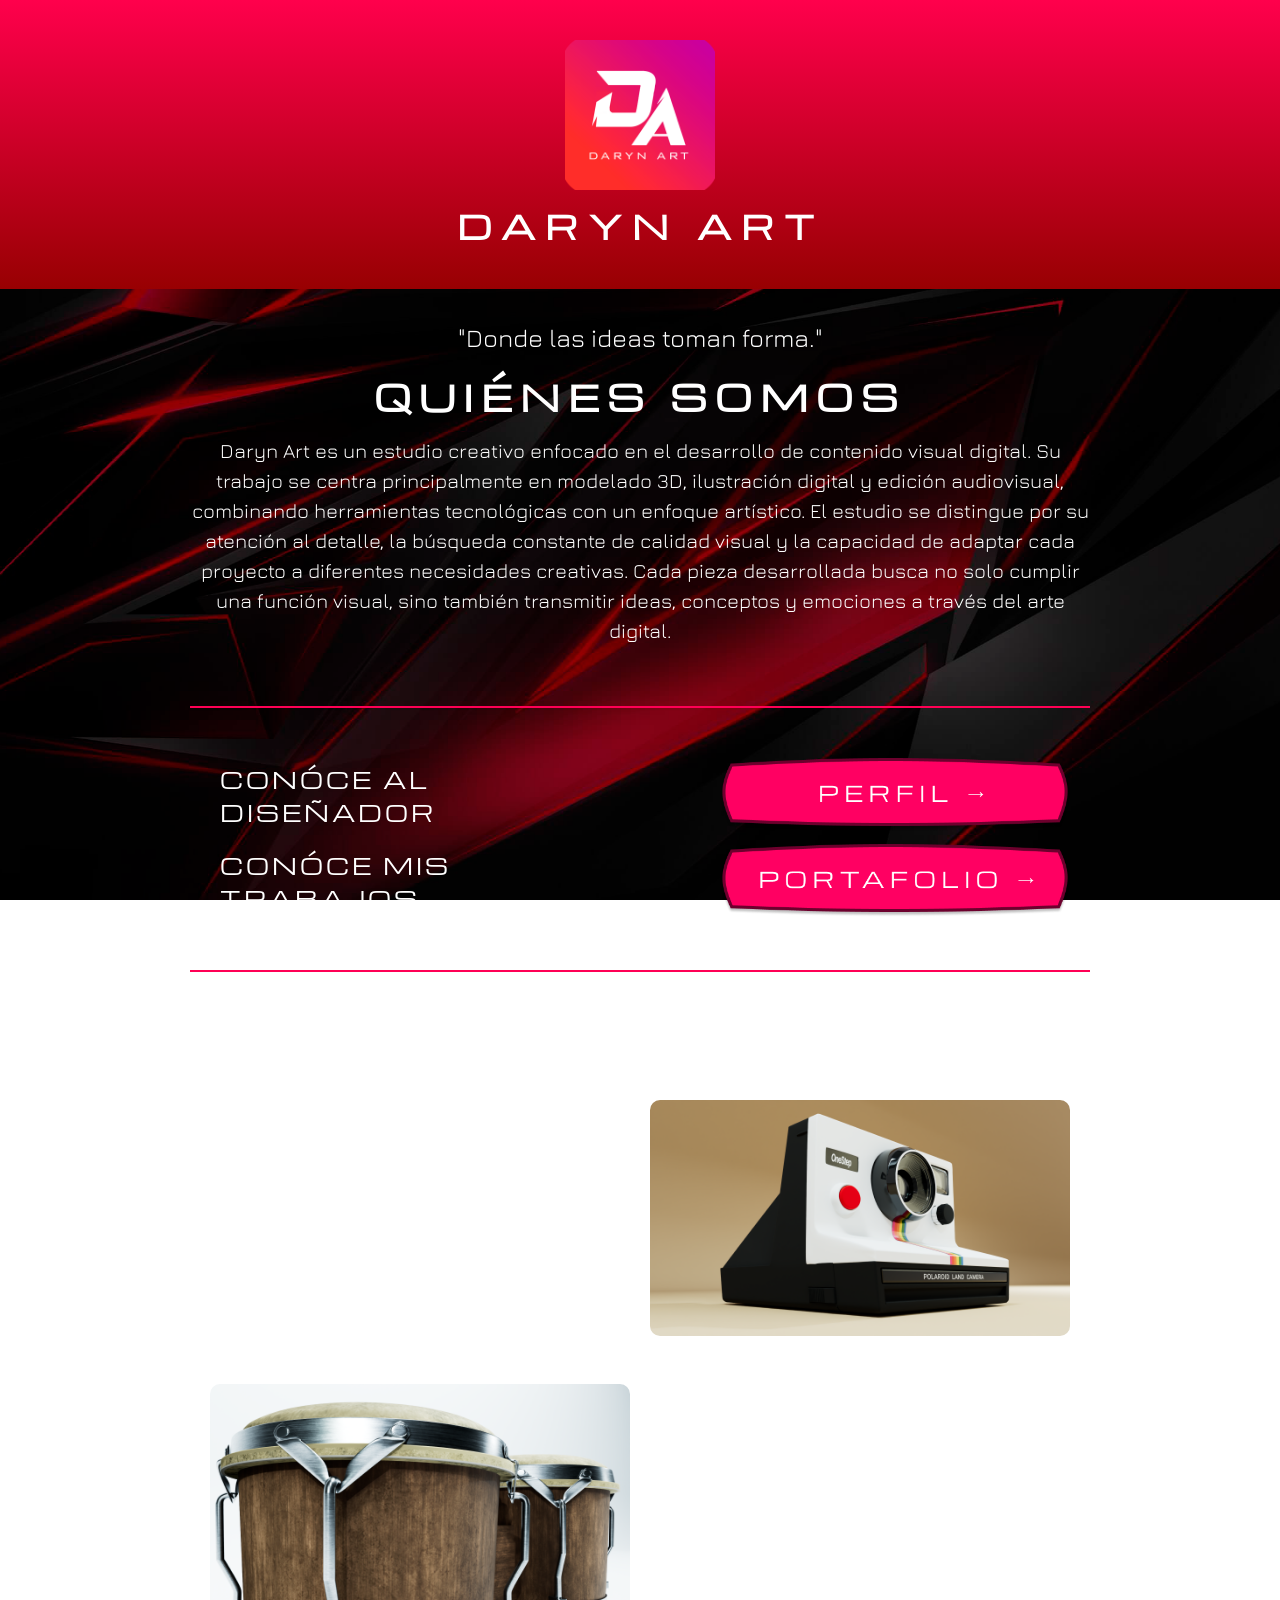
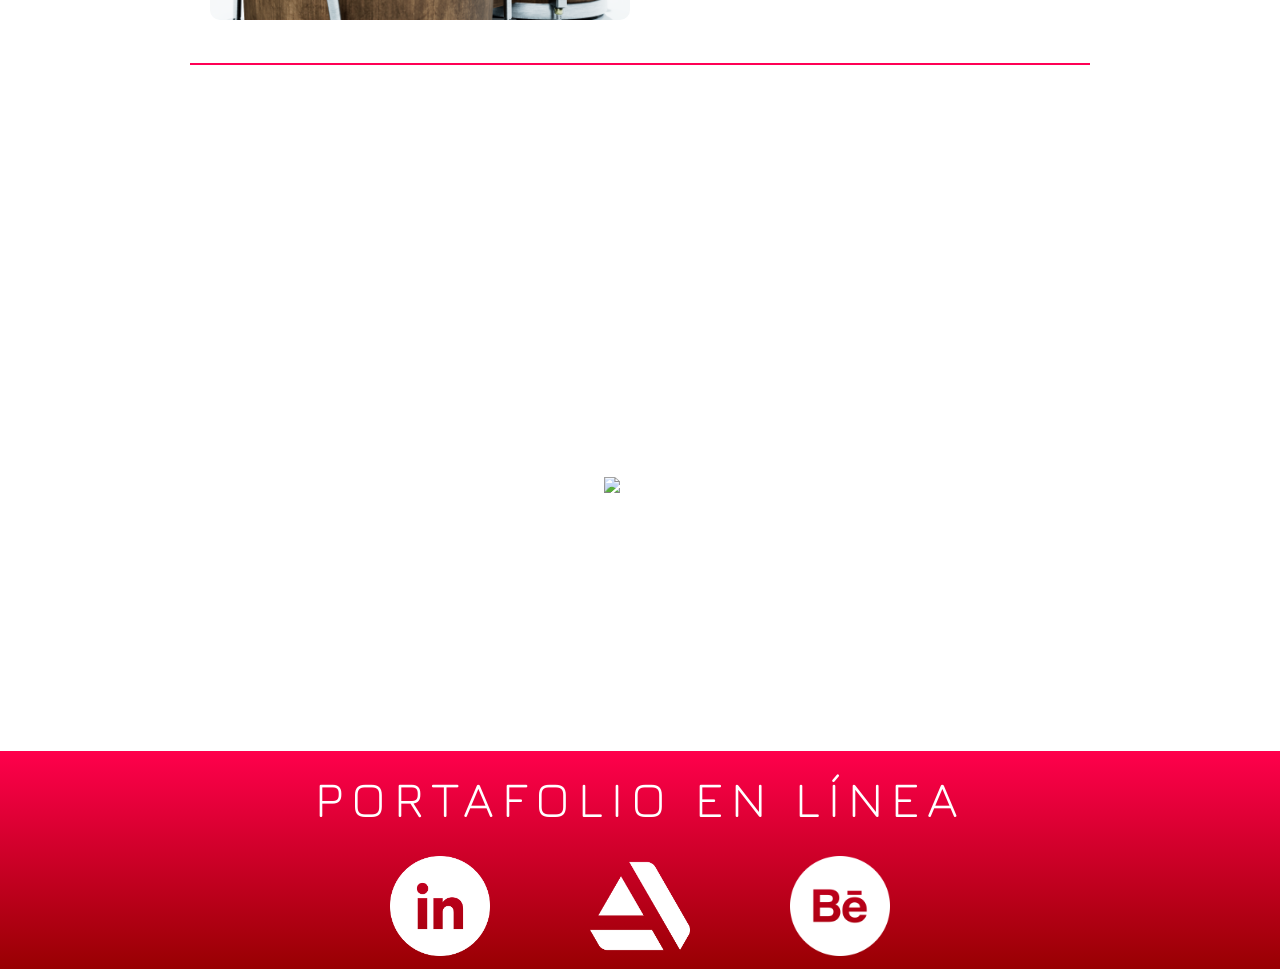
==== index.html @ dc8362f3 "Primero" ====
<!doctype html>
<html>
<head>
<meta charset="utf-8">
<meta name="viewport" content="width=device-width, initial-scale=1.0">

<title>DARYN ART</title>

<!-- Coloqué las tipografías de esta forma para agilizarlo y poder utilizar el CSS -->
<link href="https://fonts.googleapis.com/css2?family=Jura:wght@300..700&family=Michroma&display=swap" rel="stylesheet">

<style>

/* Un reset */
*{ margin:0; padding:0; box-sizing:border-box; }

/* Aqui es para controlar la tipografía */
body{ font-family: 'Jura', sans-serif; color:white; }

/* Los titulos */
h1, h2, h3{ font-family: 'Michroma', sans-serif; }

/* Aqui el fondo */
.fondo{ position:fixed; top:0; left:0; width:100%; height:100%; object-fit:cover; z-index:-1; }
		
footer{margin-top:auto;}

/* Aqui el header */
header{background: linear-gradient(#ff004c,#980002);text-align:center;padding:40px 20px;}

header img{width:150px;}

header h1{margin-top:10px;letter-spacing:5px;}

/* Las secciones */
section{padding:30px 20px;text-align:center;}

	section p{max-width:900px;margin:auto;text-align:center;}
	
/* Los titulos */
h2{margin:15px 0;}

/* Texto */
p{font-size:14px;line-height:1.5;}

/* Aqui los BTS */
.btn{display:inline-block;background:#ff0055;padding:10px 20px;border-radius:20px;margin:10px;text-decoration:none;color:white;}

/* Aqui las tarjetas */
.card{background: rgba(255,255,255,0.05);padding:20px;margin:20px 0;border-radius:10px;}

/* Aqui las imagens */
.card img{width:100%;margin-top:10px;border-radius:10px;}

/* SECCIÓN ACCIONES */
.acciones{padding:10px 20px;max-width:900px; margin:auto; }

/* Estas son las filas */
.fila{display:flex;justify-content:space-between;align-items:center;gap:80px;margin:10px 0;}
	
/* Textos */
.texto p{font-family:'Michroma', sans-serif;font-size:22px;  letter-spacing:3px;text-align:left;}

/* bts con imagen */
.btn-img{width:350px;  }

/* LÍNEA */
.linea{
    height:2px;
    background:#ff0055;
    width:80%;         
    max-width:900px;    
    margin:30px auto;  
}
	
	/* Seccion de conocenos */
.conocenos{padding:0px 20px; max-width:900px; margin:auto;}

/* El titulo */
.titulo-seccion{font-size:38px; text-align:center; margin-bottom:40px;}

/* Los bloques de misión y visión */
.bloque{display:flex; align-items:center; justify-content:space-between; gap:20px; margin-bottom:40px;}

/* Aqui sirve para revertir las acciones de la sección de Mision */
.reverse{flex-direction:row-reverse;}

/* Aqui los textos */
.texto{width:50%; text-align:left; padding-left:10px; }

.texto h3{font-size:20px; margin-bottom:10px;}

.conocenos .texto p{font-size:14px; line-height:1.5;}

/* IMAGEN */
.imagen{width:50%;}

.imagen img{width:100%; border-radius:10px;}
	
	/* VALORES */
.valores{padding:40px 20px; max-width:900px; margin:auto; text-align:center;}

.contenedor-valores{display:flex; justify-content:space-between; gap:20px; margin-top:20px;}

.valor{width:30%;}
.valor h3{font-size:16px; margin-bottom:10px;}
.valor p{font-size:13px;}

/* Aqui esta mi banner */

.banner{margin: var(--espacio-banner) 0;}
.banner img{width:100%;}

/* Esto es para los textos inferiores */

.extra{padding: var(--espacio-secciones) 20px;max-width:900px; margin-left:auto; margin-right:auto; margin-bottom:80px;}

.extra-contenido{display:flex;justify-content:space-between;gap:30px;}

.extra-contenido div{
    width:50%;
}

.extra h3{
    font-size:18px;
    margin-bottom: var(--espacio-textos);
}

.extra p{
    font-size:14px;
}

/* Aqui control para mover elementos */

:root{
    --espacio-banner: 10px;
    --espacio-secciones: 20px;
    --espacio-textos: 10px;

    --espacio-footer-arriba: 120px;
    --icono-size: 100px;             
    --espacio-iconos: 100px;         
    --footer-texto: 22px;
}

/* Aqui va footer */

footer{
    background: linear-gradient(#ff004c,#980002);
    text-align:center;

    padding:10px 0;
    margin-top:auto;

    width:100vw;
    margin-left:calc(-50vw + 50%);
}

/* TEXTO */
footer p{
    font-size: var(--footer-texto);
    margin-bottom:20px;
}

/* CONTENEDOR ICONOS */
.redes{
    display:flex;
    justify-content:center;
    gap: var(--espacio-iconos);
}

/* ICONOS */
.redes img{
    width: var(--icono-size);
}		
</style>
	
</head>

<body>
<!-- Aqui la imagen de fondo -->
<img src="imagenes/FONDO.png" class="fondo">

<div class="overlay">

<header>
    <img src="imagenes/LOGO DARYN ART CON FONDO.png" alt="logo">
    <h1 style= "letter-spacing: 10px">DARYN ART</h1>
</header>

<section>
    <p style= "font-size: 25px">"Donde las ideas toman forma."</p>
    <h2 style= "font-size: 35px; letter-spacing: 8px">QUIÉNES SOMOS</h2>
    <p style= "font-size: 20px">
        Daryn Art es un estudio creativo enfocado en el desarrollo de contenido visual digital. Su trabajo se centra principalmente en modelado 3D, ilustración digital y edición audiovisual, combinando herramientas tecnológicas con un enfoque artístico. El estudio se distingue por su atención al detalle, la búsqueda constante de calidad visual y la capacidad de adaptar cada proyecto a diferentes necesidades creativas. Cada pieza desarrollada busca no solo cumplir una función visual, sino también transmitir ideas, conceptos y emociones a través del arte digital.
    </p>
</section>
	
<div class="linea"></div>
	
<section class="acciones">

    <div class="fila">
        <div class="texto">
            <p>CONÓCE AL</p>
            <p>DISEÑADOR</p>
        </div>

        <a href="perfil.html">
            <img src="imagenes/BT_PERFIL.png" class="btn-img">
        </a>
    </div>

    <div class="fila">
        <div class="texto">
            <p>CONÓCE MIS</p>
            <p>TRABAJOS</p>
        </div>

        <a href="portafolio.html">
            <img src="imagenes/BT_PORTAFOLIO.png" class="btn-img">
        </a>
    </div>
</section>

	<div class="linea"></div>
	
<section class="conocenos">

    <h2 class="titulo-seccion" style= "letter-spacing: 8px">CONÓCENOS</h2>

    <!-- Aqui la misión -->
    <div class="bloque">
        <div class="texto">
            <h3 style= "letter-spacing: 8px">MISIÓN</h3>
            <p>
                Crear contenido visual de alta calidad mediante modelado 3D, ilustración y edición audiovisual, transformando ideas en experiencias visuales innovadoras. En Daryn Art se busca combinar creatividad, técnica y atención al detalle para desarrollar proyectos que comuniquen conceptos de forma estética, clara y memorable.

            </p>
        </div>

        <div class="imagen">
            <img src="imagenes/RENDER POLAROID 2.png">
        </div>
    </div>

    <!-- Aqui la visión -->
    <div class="bloque reverse">
        <div class="texto">
            <h3 style= "letter-spacing: 8px">VISIÓN</h3>
            <p>
                Convertirse en un estudio creativo reconocido por su innovación visual y excelencia artística, destacando en la creación de contenido digital que inspire, comunique y aporte valor a proyectos artísticos, educativos y profesionales.

            </p>
        </div>

        <div class="imagen">
            <img src="imagenes/Bongos ESTUDIO_FOTOGRAFICO_1.png">
        </div>
    </div>

</section>

<!-- Aqui la linea roja de separación -->
<div class="linea"></div>

<!-- Sección de valores -->
<section class="valores">

    <h2 class="titulo-seccion" style= "letter-spacing: 8px">NUESTROS VALORES</h2>

    <div class="contenedor-valores">

        <div class="valor">
            <h3 style= "letter-spacing: 8px">CREATIVIDAD</h3>
            <p style= "font-size: 20px">Explorar constantemente nuevas formas, estilos y ideas de expresión visual.</p>
        </div>

        <div class="valor">
            <h3 style= "letter-spacing: 8px">CALIDAD</h3>
            <p style= "font-size: 20px">Cuidar cada detalle del proceso creativo para entregar resultados profesionales.</p>
        </div>

        <div class="valor">
            <h3 style= "letter-spacing: 8px">INNOVACIÓN</h3>
            <p style= "font-size: 20px">Integrar nuevas herramientas y tendencias en el arte digital.</p>
        </div>

    </div>
</section>

<!-- Aqui l banner -->
<section class="banner">
    <img src="imagenes/banner.png" alt="banner">
</section>

<!-- Texto debaho del banner -->
<section class="extra">

    <div class="extra-contenido">

        <div>
            <h3 style= "letter-spacing: 8px">COMPROMISO</h3>
            <p style= "font-size: 20px">Trabajar con responsabilidad y dedicación en cada proyecto.</p>
        </div>

        <div>
            <h3 style= "letter-spacing: 8px">PASIÓN POR EL ARTE</h3>
            <p style= "font-size: 20px">Motivación constante por crear, aprender y mejorar.</p>
        </div>

    </div>

</section>

<!-- Footer -->
<footer>

    <p style= "font-size: 50px; letter-spacing: 8px">PORTAFOLIO EN LÍNEA</p>

    <div class="redes">
        <a href="https://www.linkedin.com/in/christian-daniel-martinez-bugarin-a388b5383/" target="_blank">
            <img src="imagenes/LOGO_LINKEDIN BLANCO.png">
        </a>

        <a href="https://www.artstation.com/darynart3design" target="_blank">
            <img src="imagenes/LOGO_ART BLANCO.png">
        </a>

        <a href="https://www.behance.net/chrisbugarn" target="_blank">
            <img src="imagenes/LOGO_BEHANCE BLANCO.png">
        </a>
    </div>

</footer>
</div>

</body>
</html>
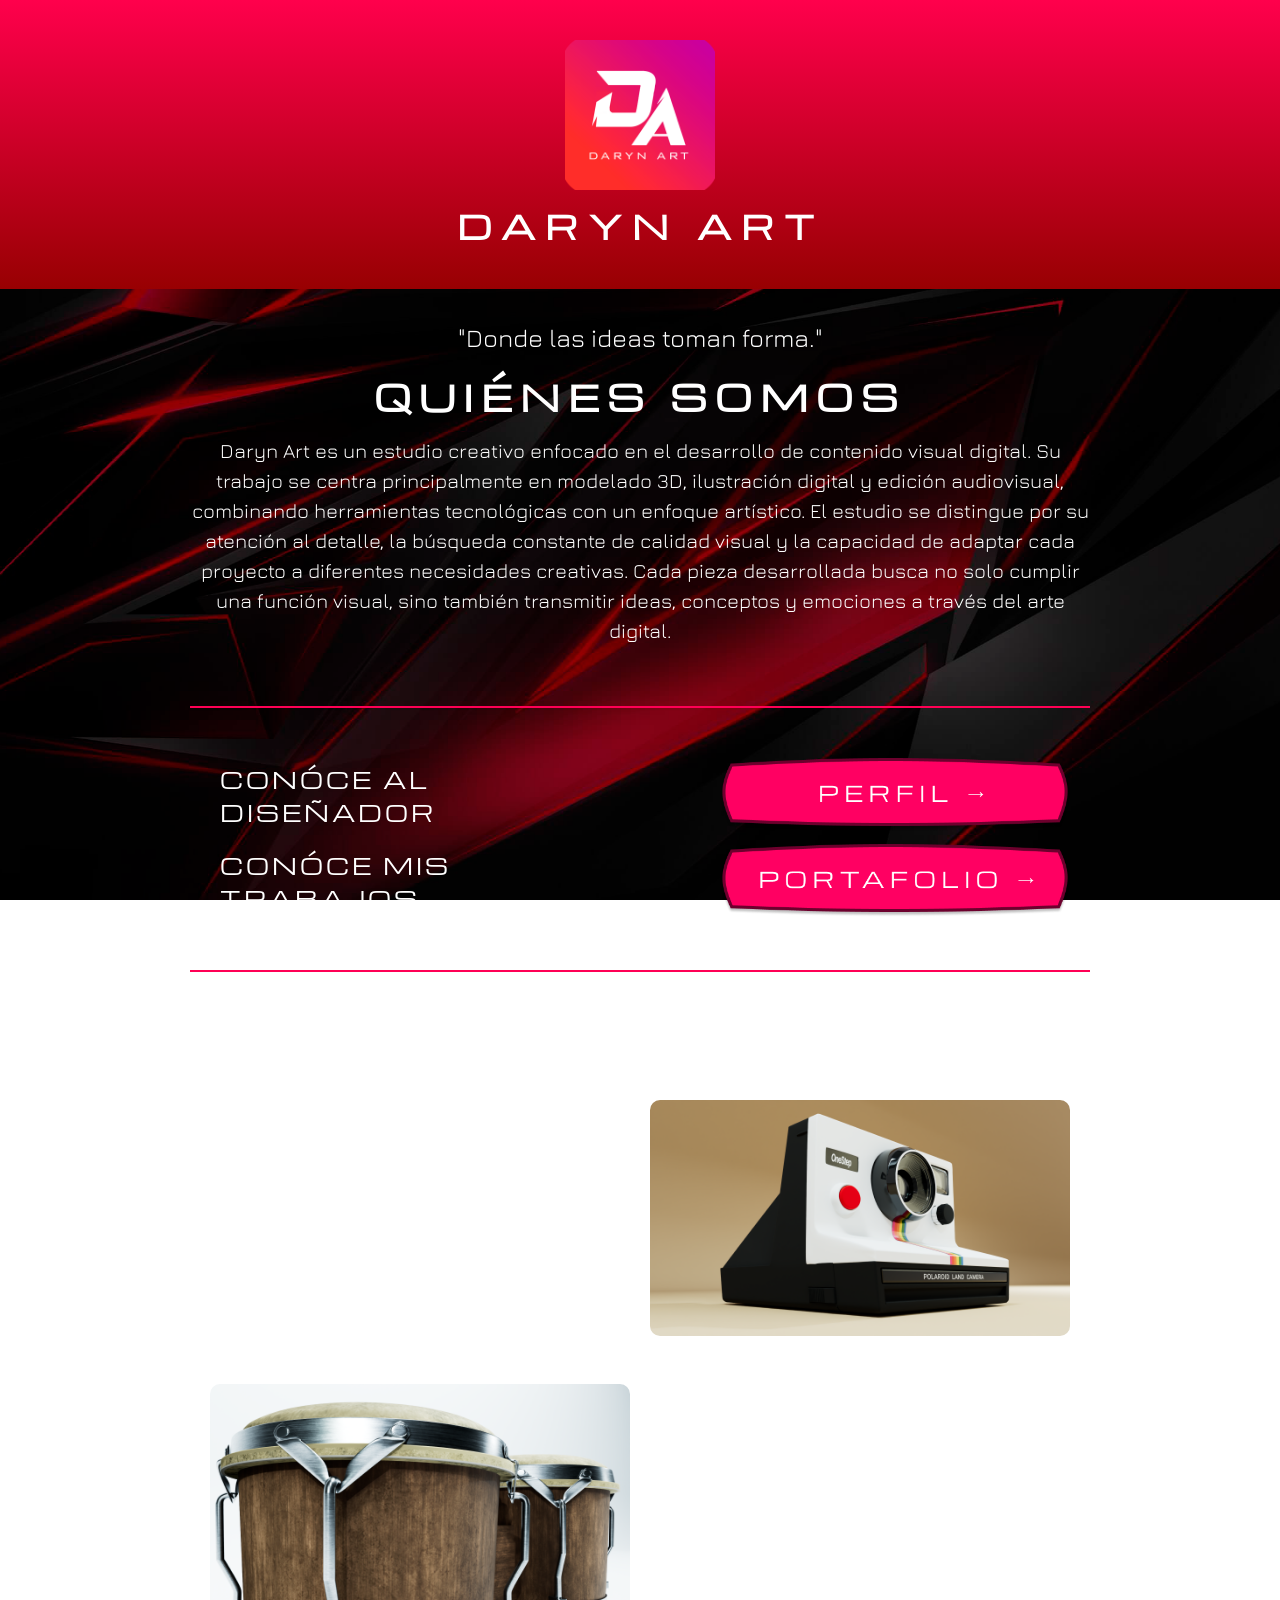
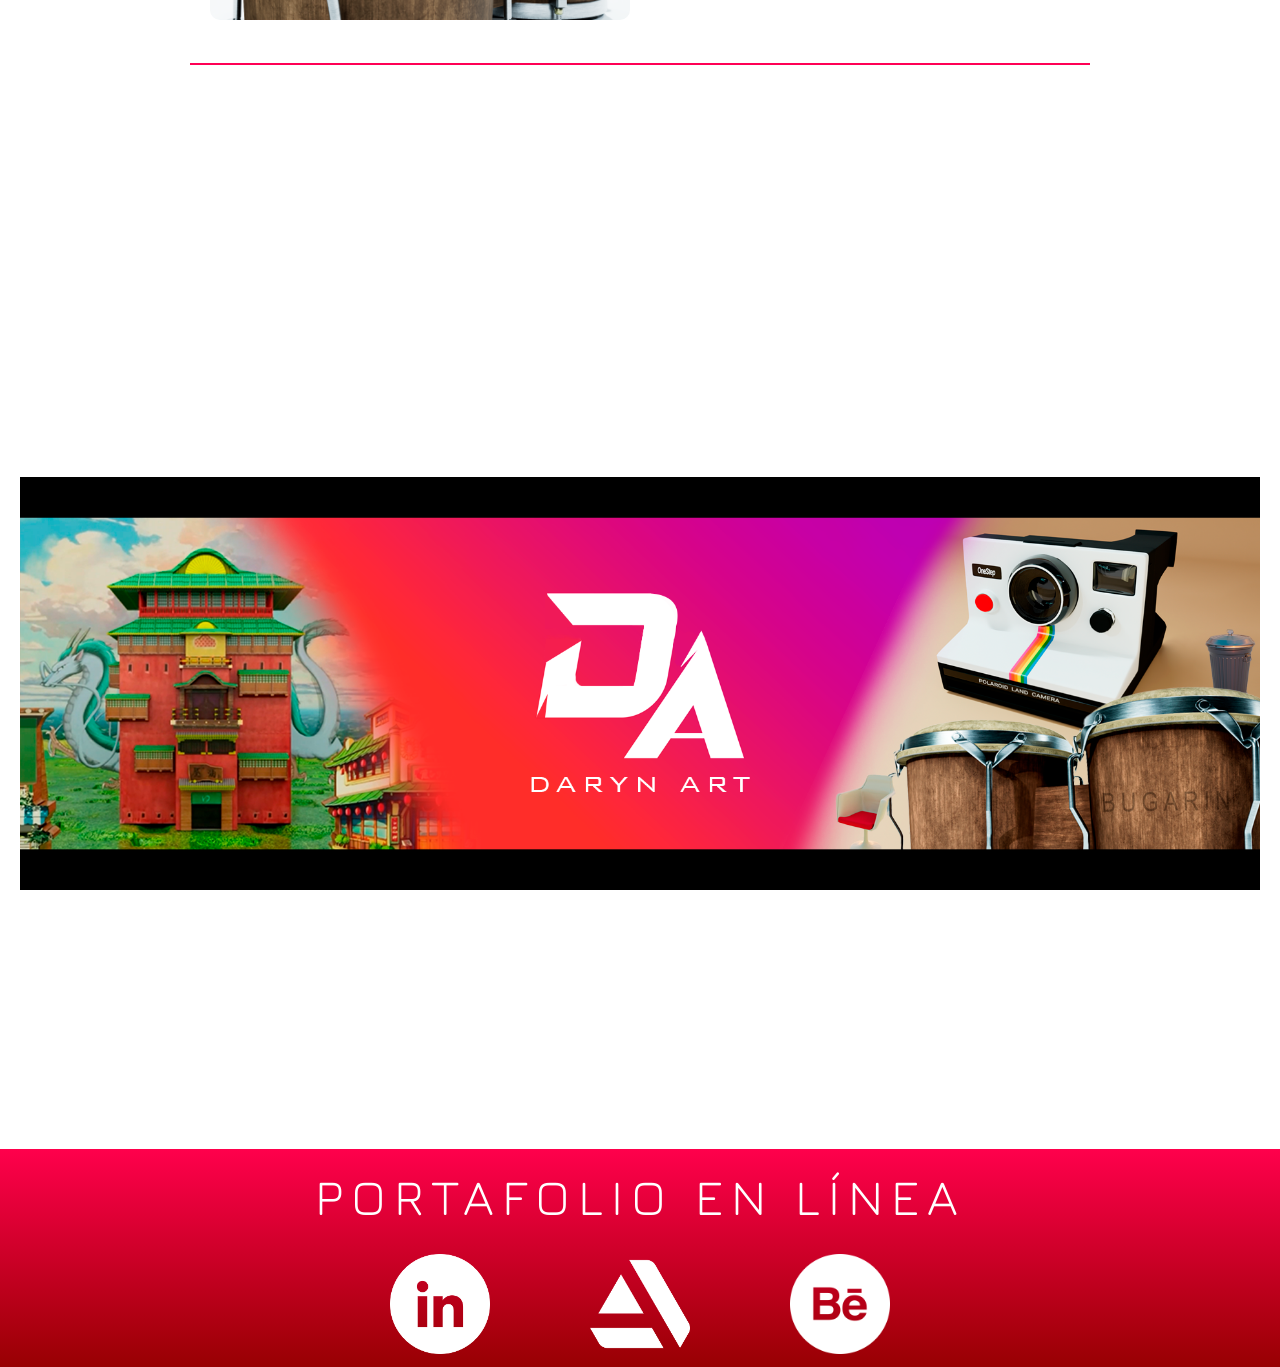
==== commit 578fd44c: "Update index.html" ====
--- a/index.html
+++ b/index.html
@@ -291,7 +291,7 @@
 
 <!-- Aqui l banner -->
 <section class="banner">
-    <img src="imagenes/banner.png" alt="banner">
+    <img src="imagenes/Banner.png" alt="banner">
 </section>
 
 <!-- Texto debaho del banner -->
@@ -336,4 +336,4 @@
 </div>
 
 </body>
-</html>+</html>
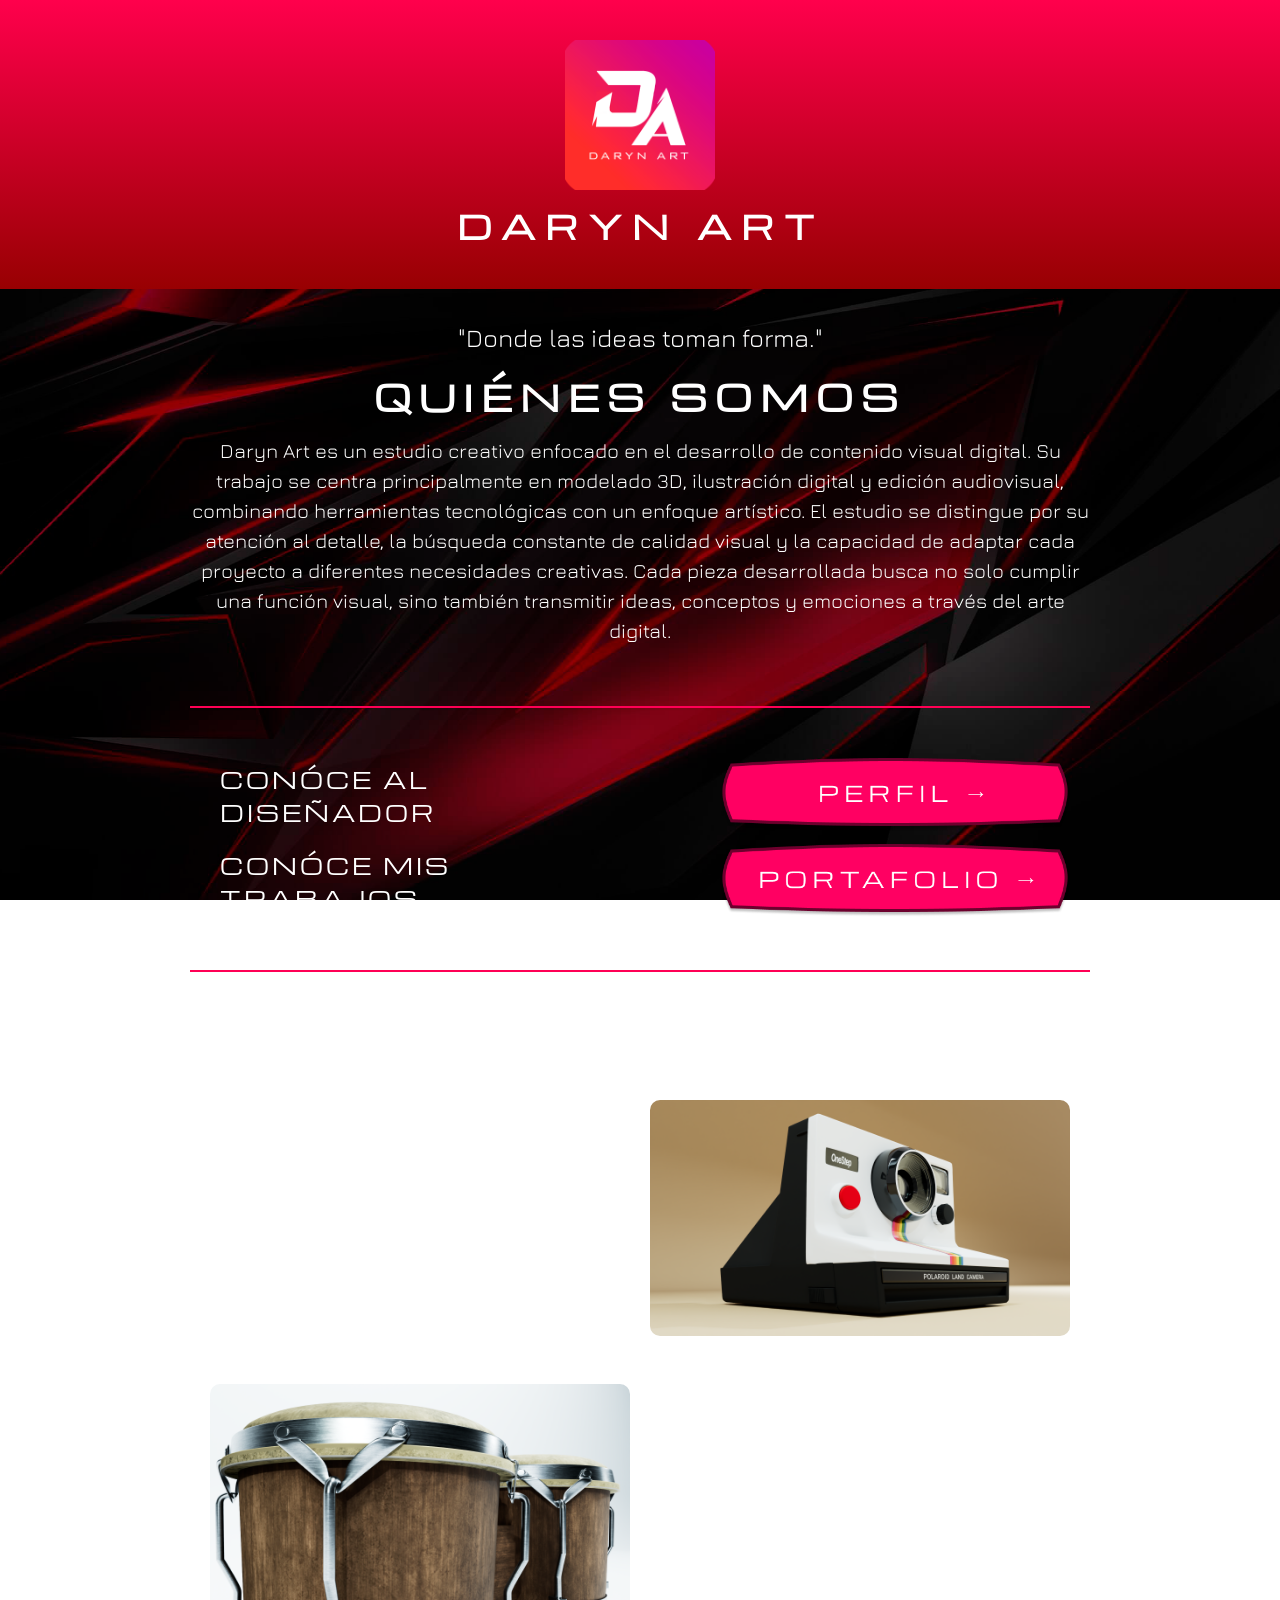
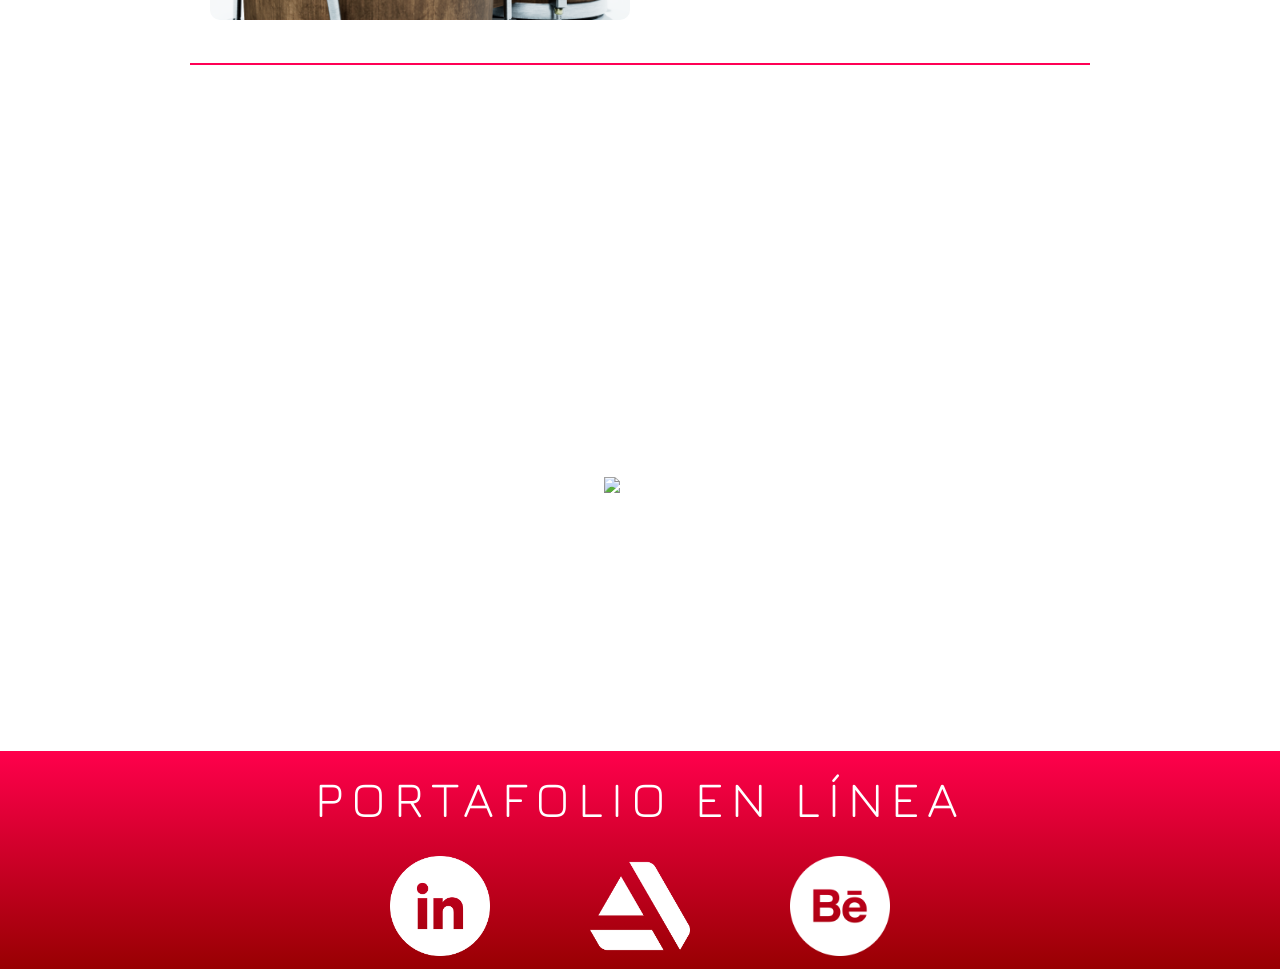
==== commit 866b2941: "Update index.html" ====
--- a/index.html
+++ b/index.html
@@ -291,7 +291,7 @@
 
 <!-- Aqui l banner -->
 <section class="banner">
-    <img src="imagenes/Banner.png" alt="banner">
+    <img src="imagenes/banner.png" alt="banner">
 </section>
 
 <!-- Texto debaho del banner -->
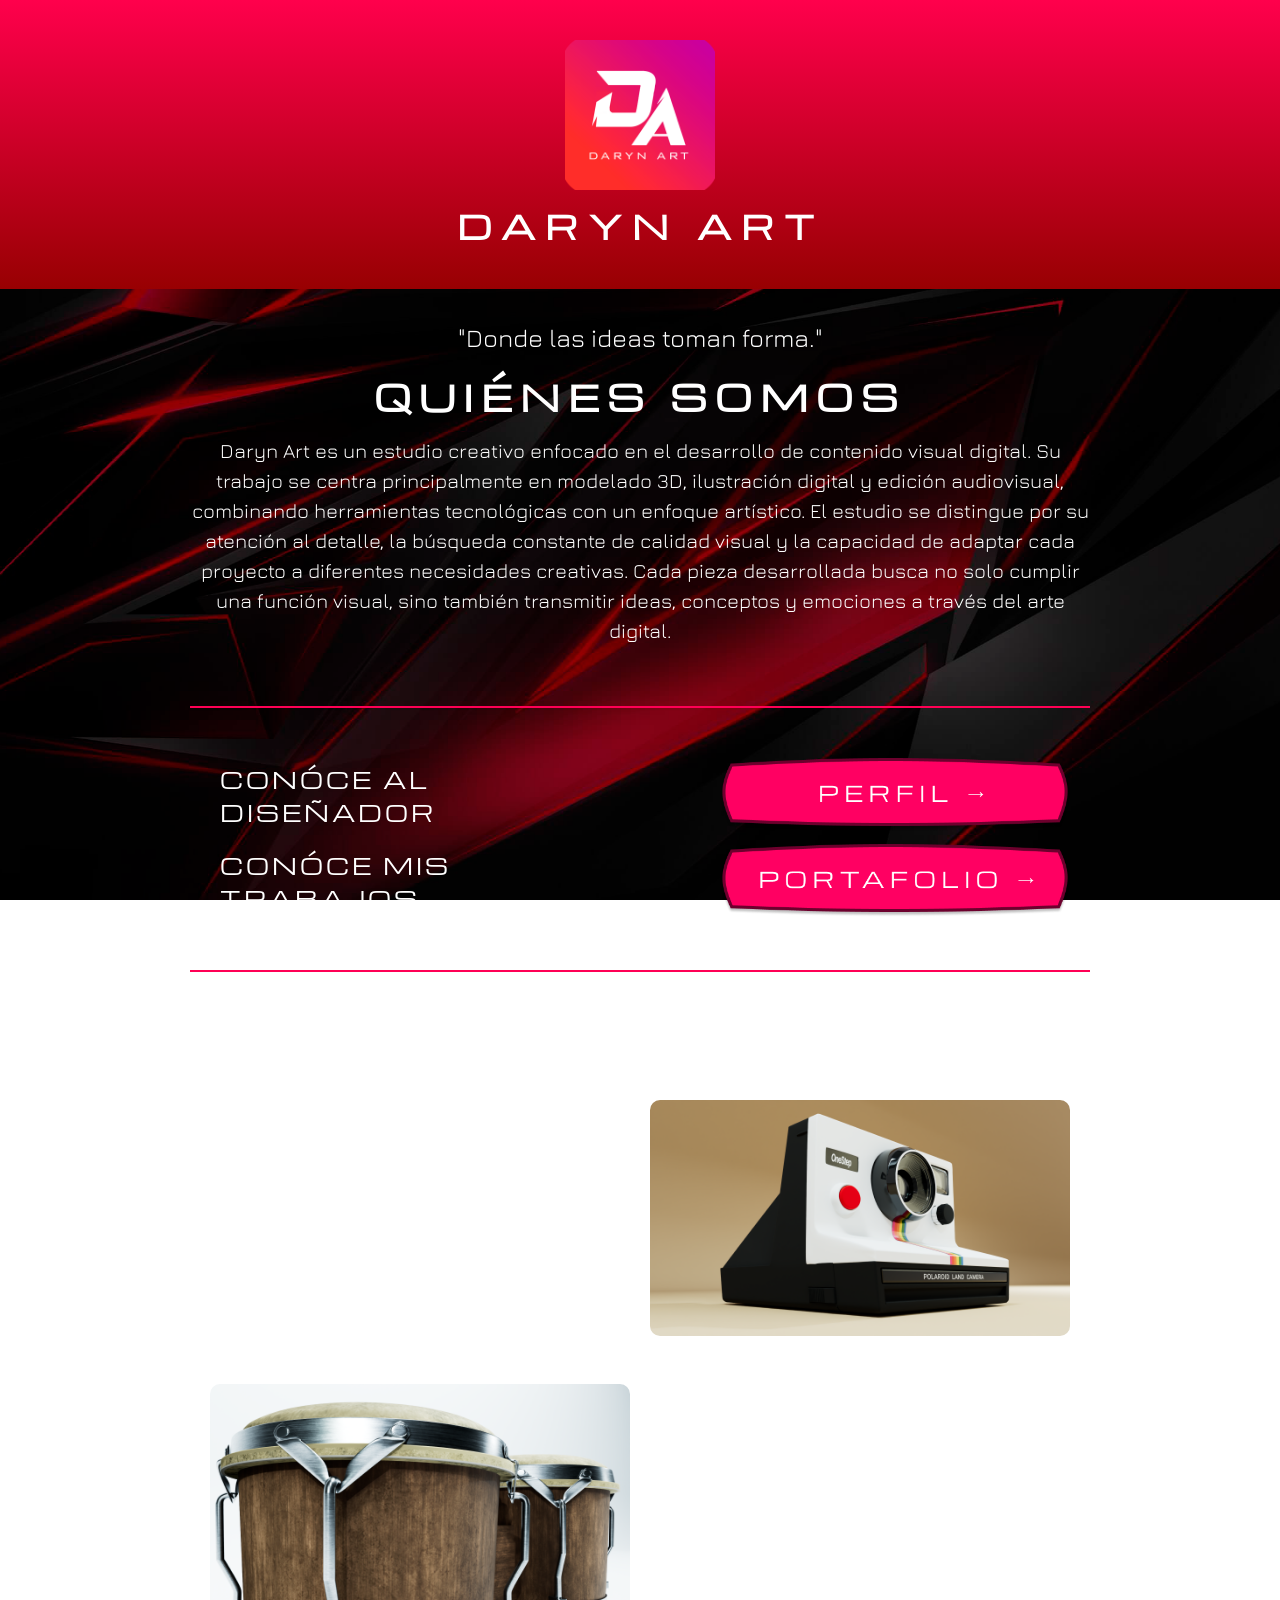
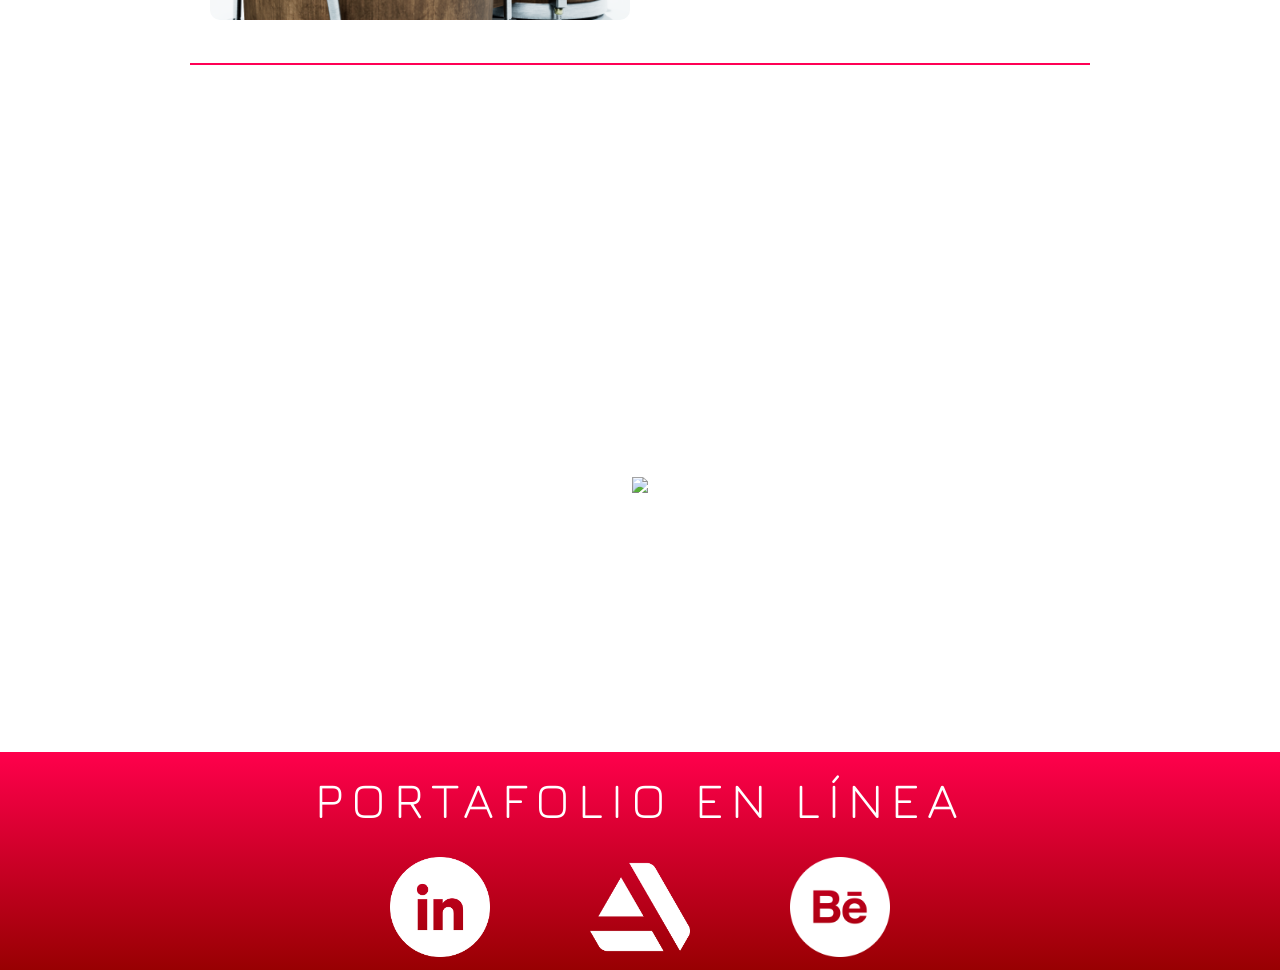
==== commit f4eec6ce: "Update index.html" ====
--- a/index.html
+++ b/index.html
@@ -291,7 +291,7 @@
 
 <!-- Aqui l banner -->
 <section class="banner">
-    <img src="imagenes/banner.png" alt="banner">
+ <img src="imagenes/banner.png">
 </section>
 
 <!-- Texto debaho del banner -->
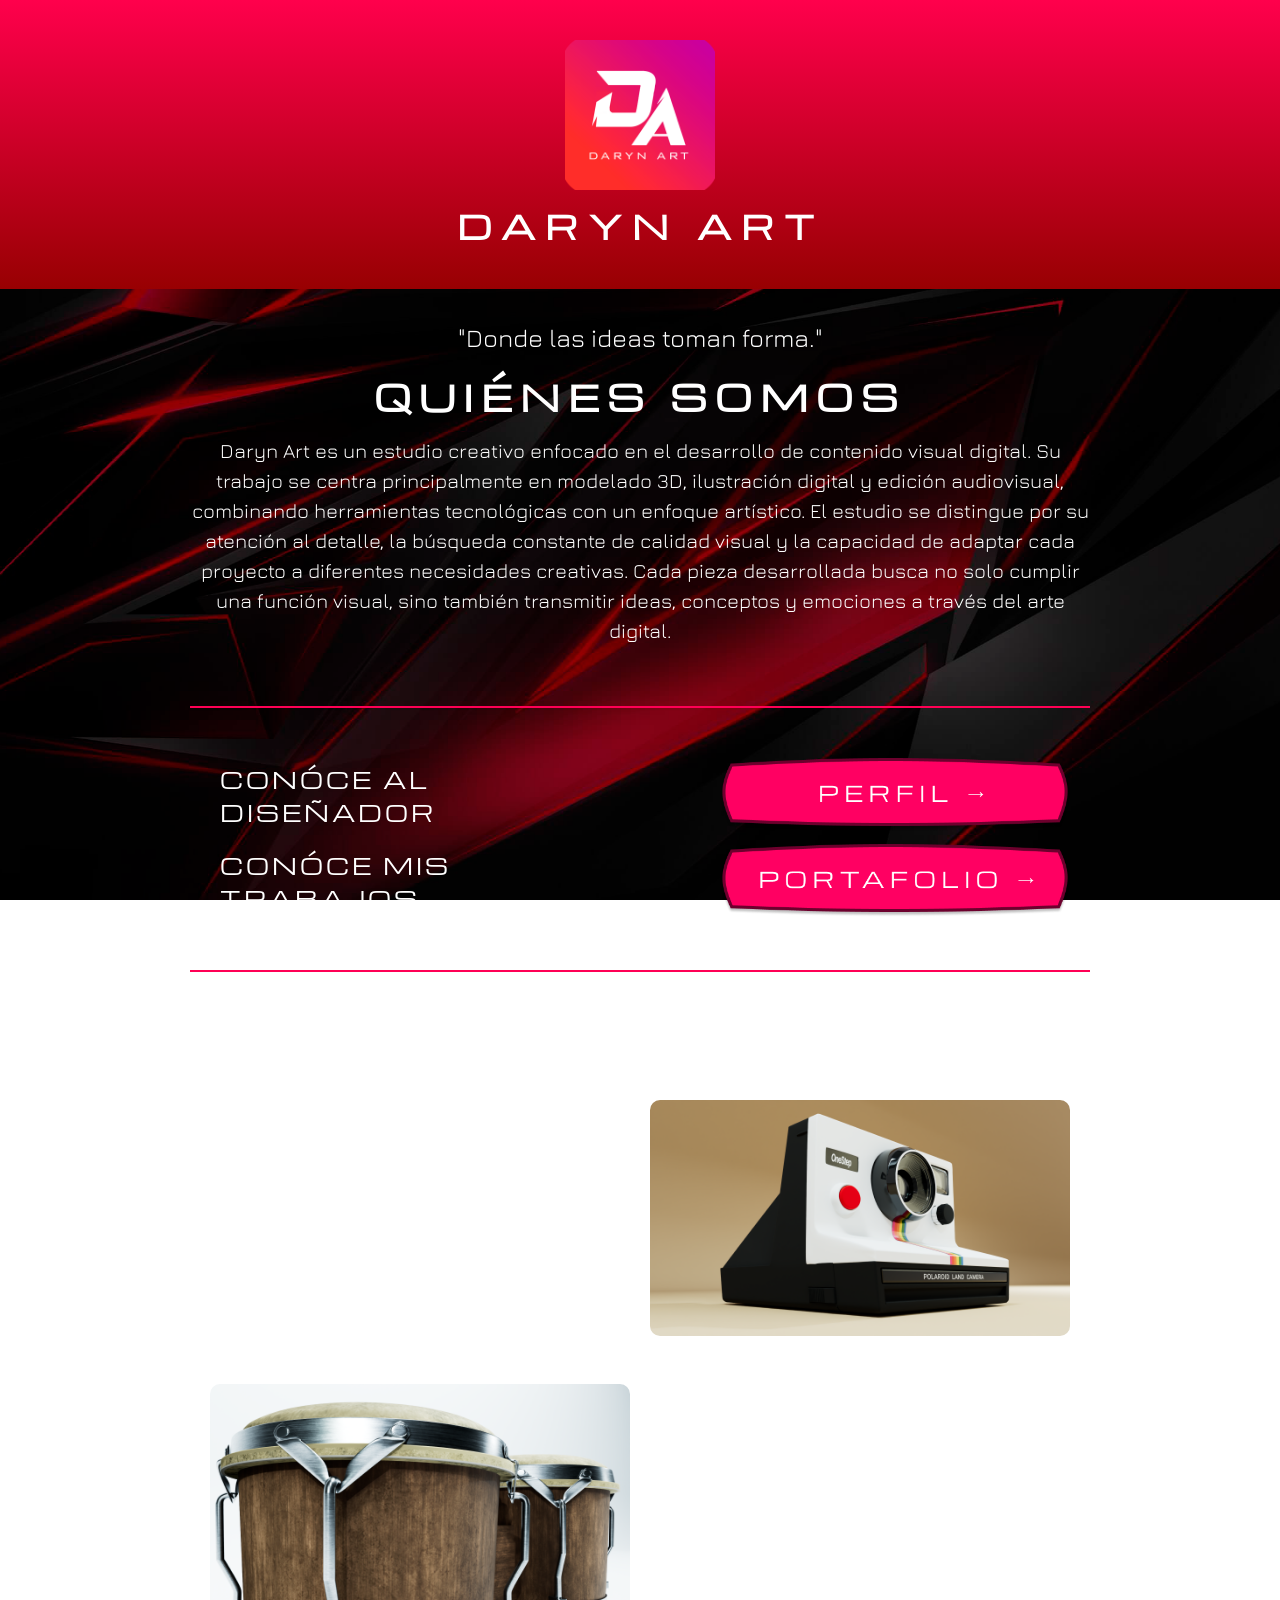
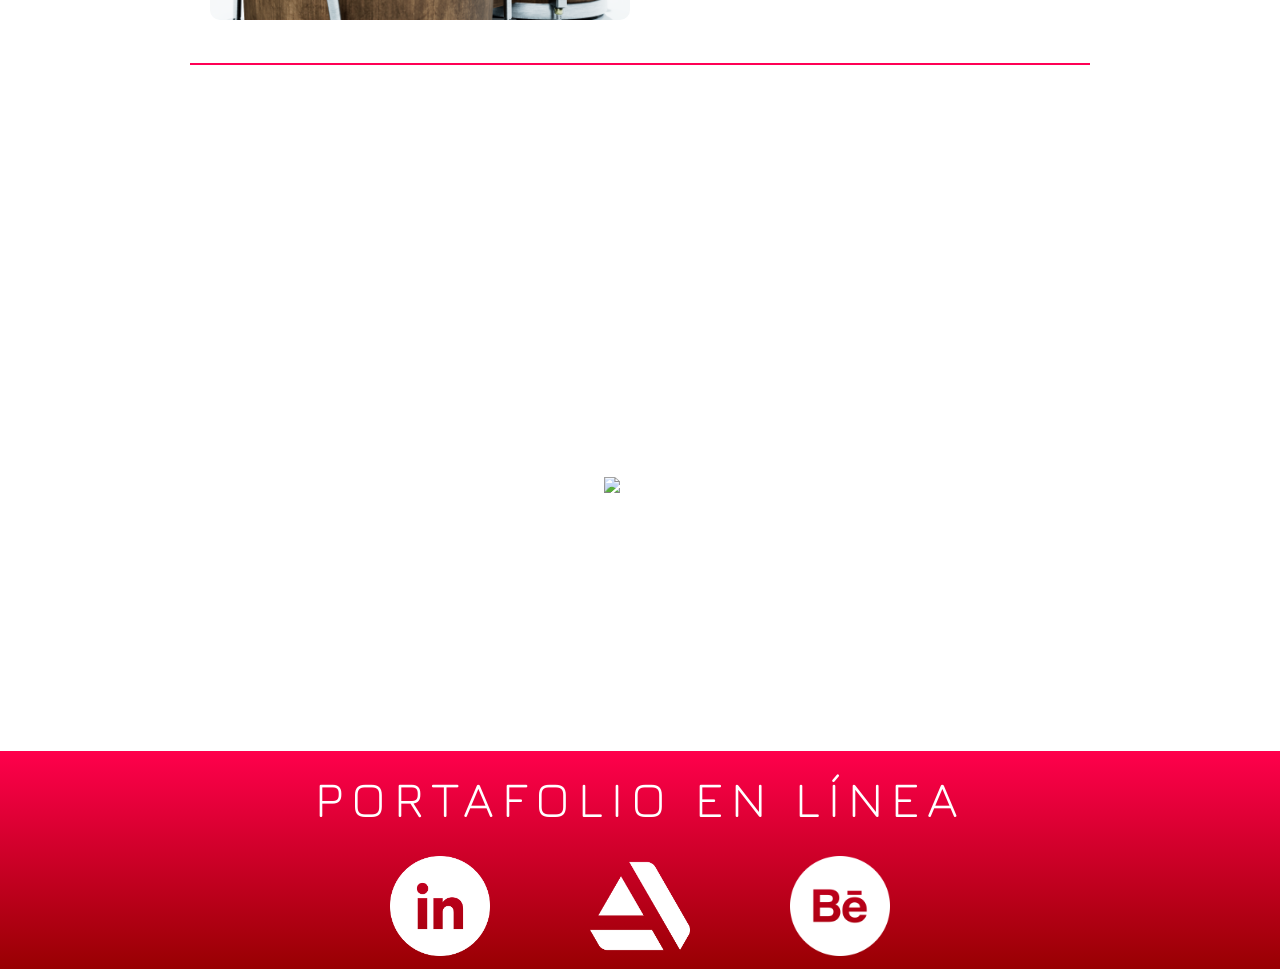
==== commit ba743b47: "Update index.html" ====
--- a/index.html
+++ b/index.html
@@ -291,7 +291,7 @@
 
 <!-- Aqui l banner -->
 <section class="banner">
- <img src="imagenes/banner.png">
+    <img src="imagenes/banner.png" alt="banner">
 </section>
 
 <!-- Texto debaho del banner -->
